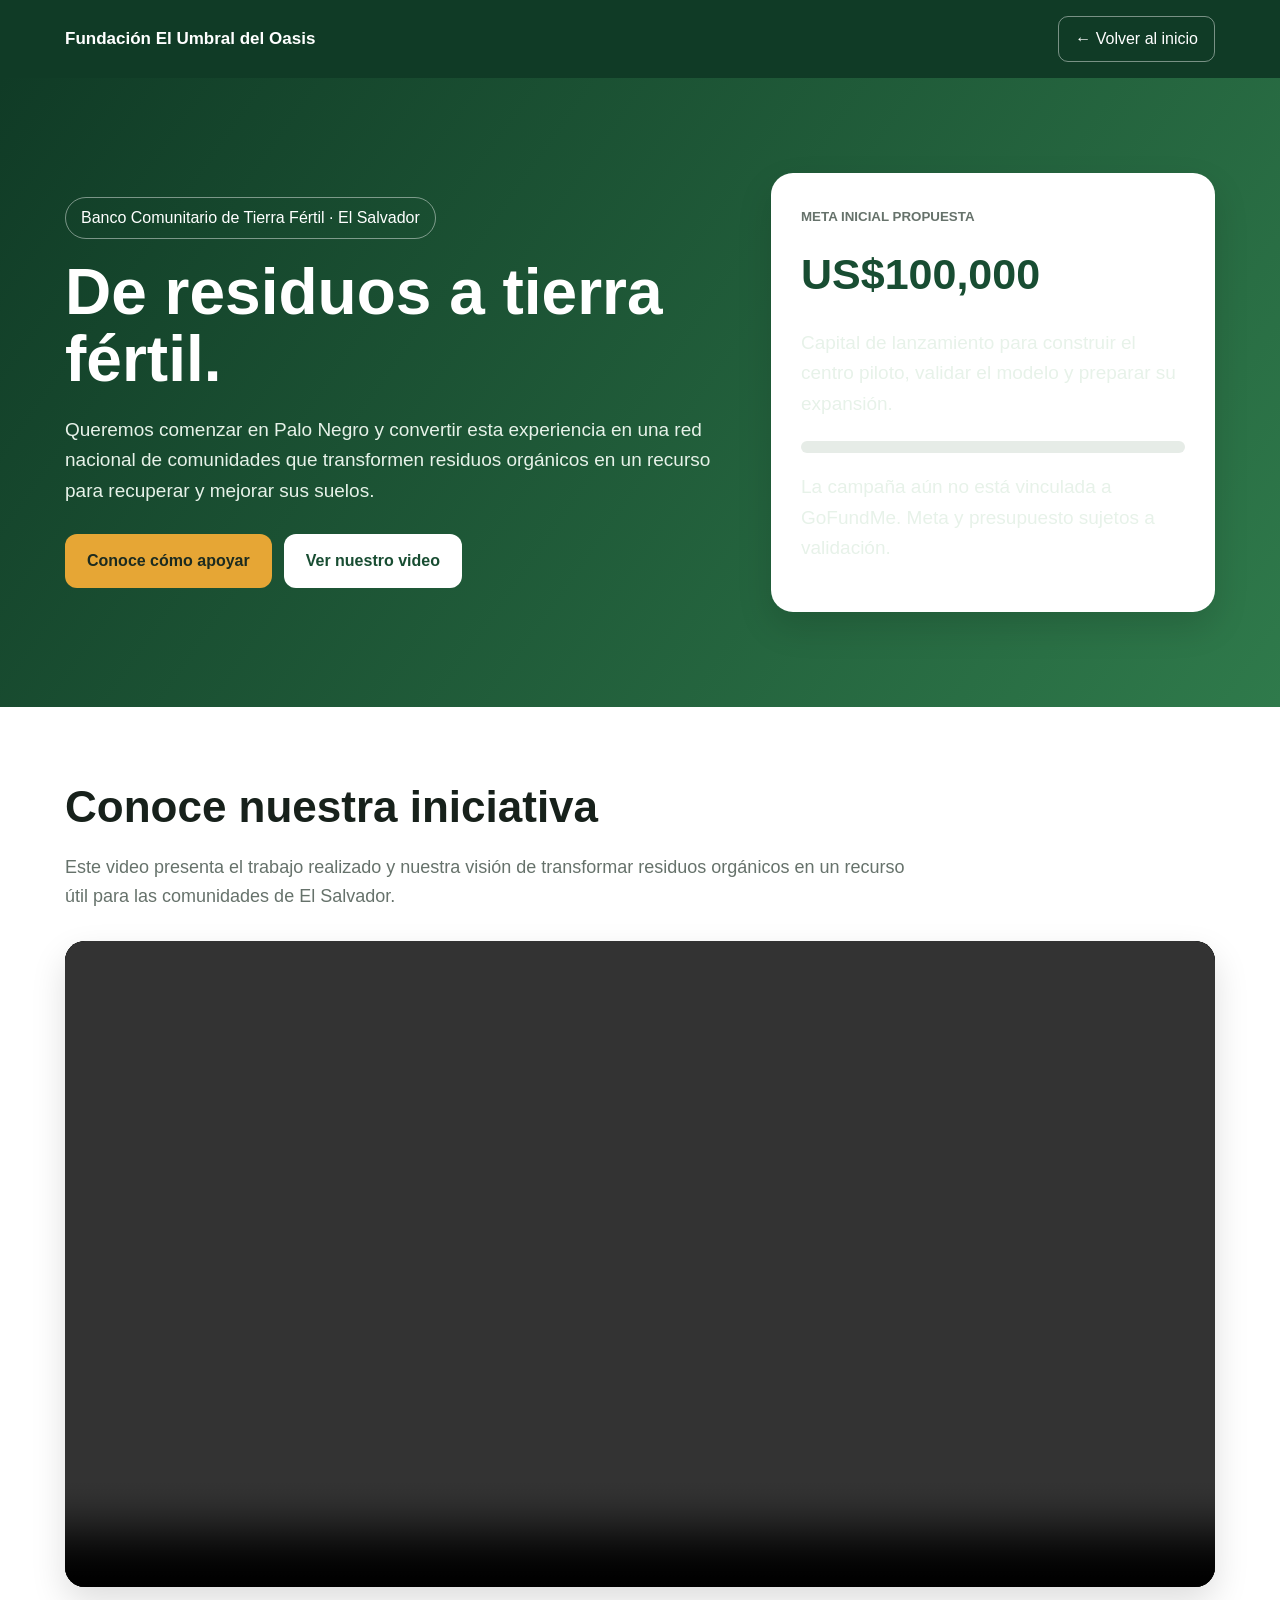
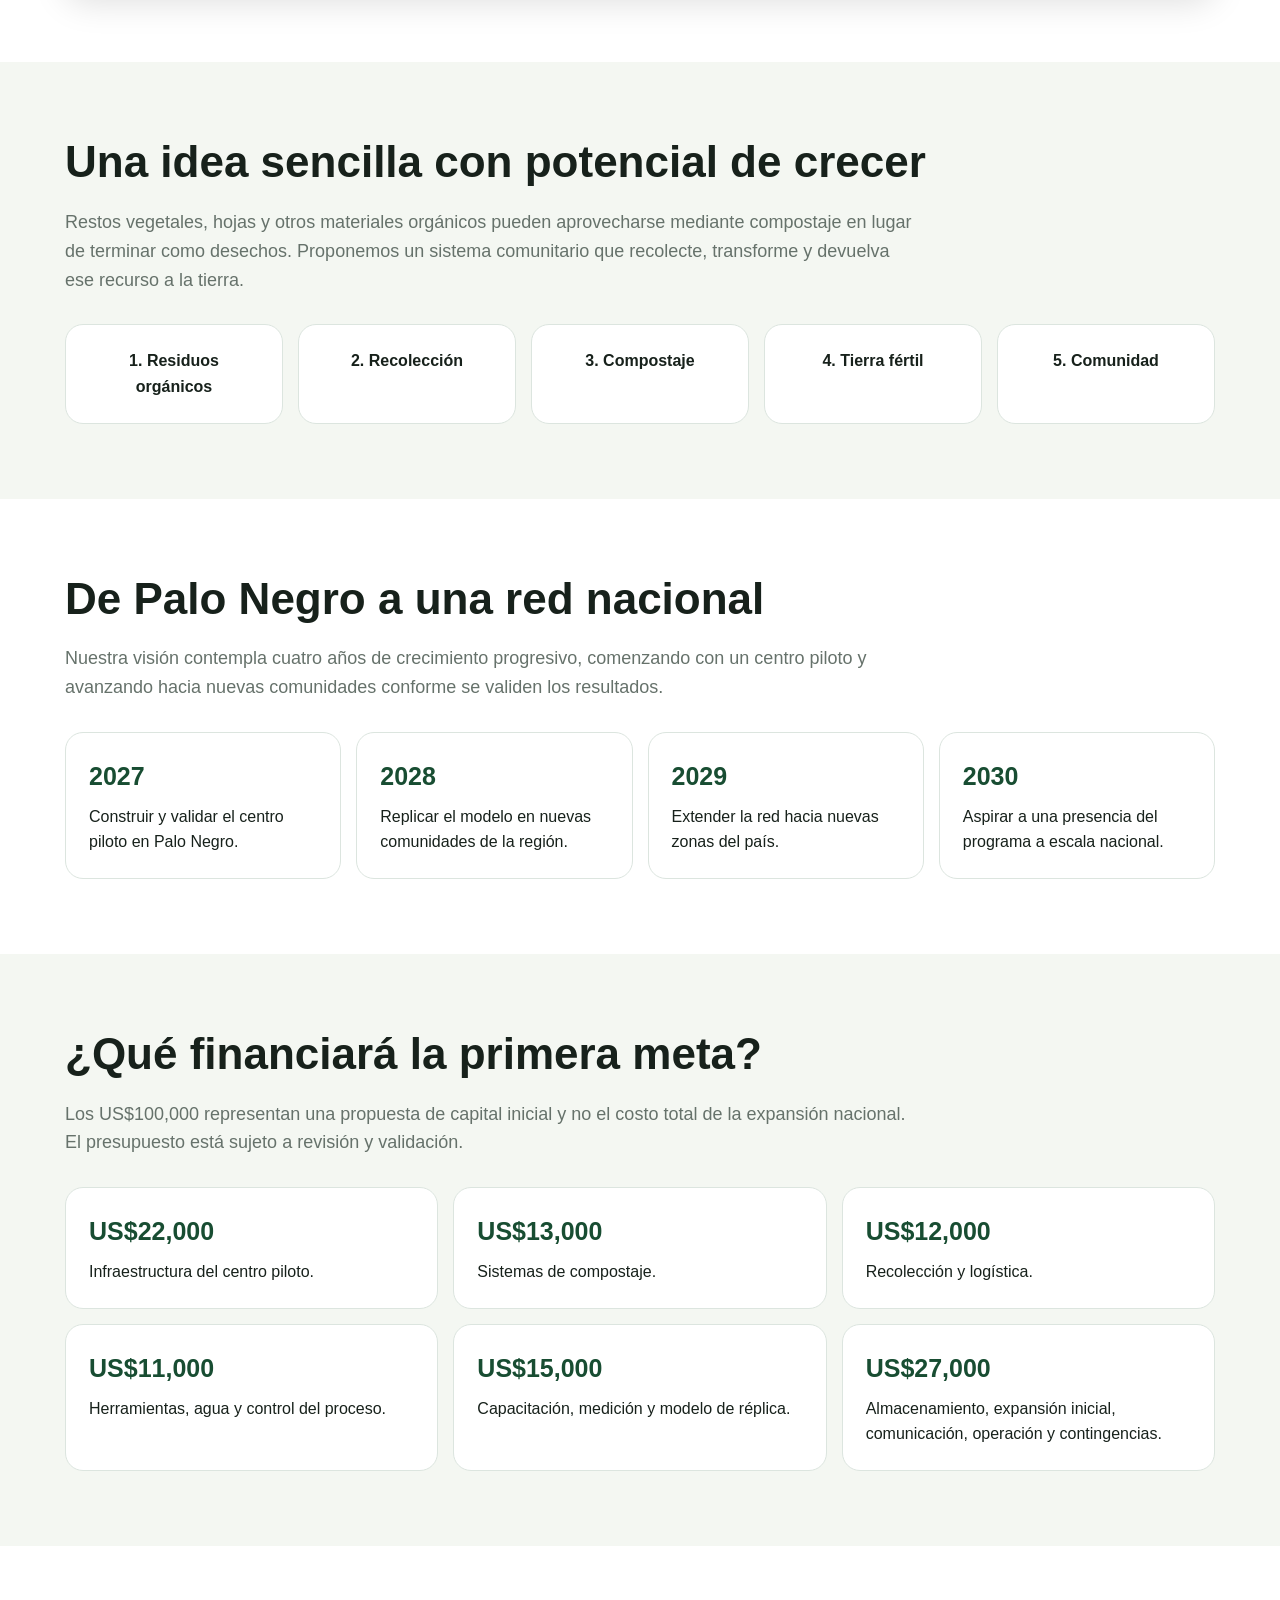
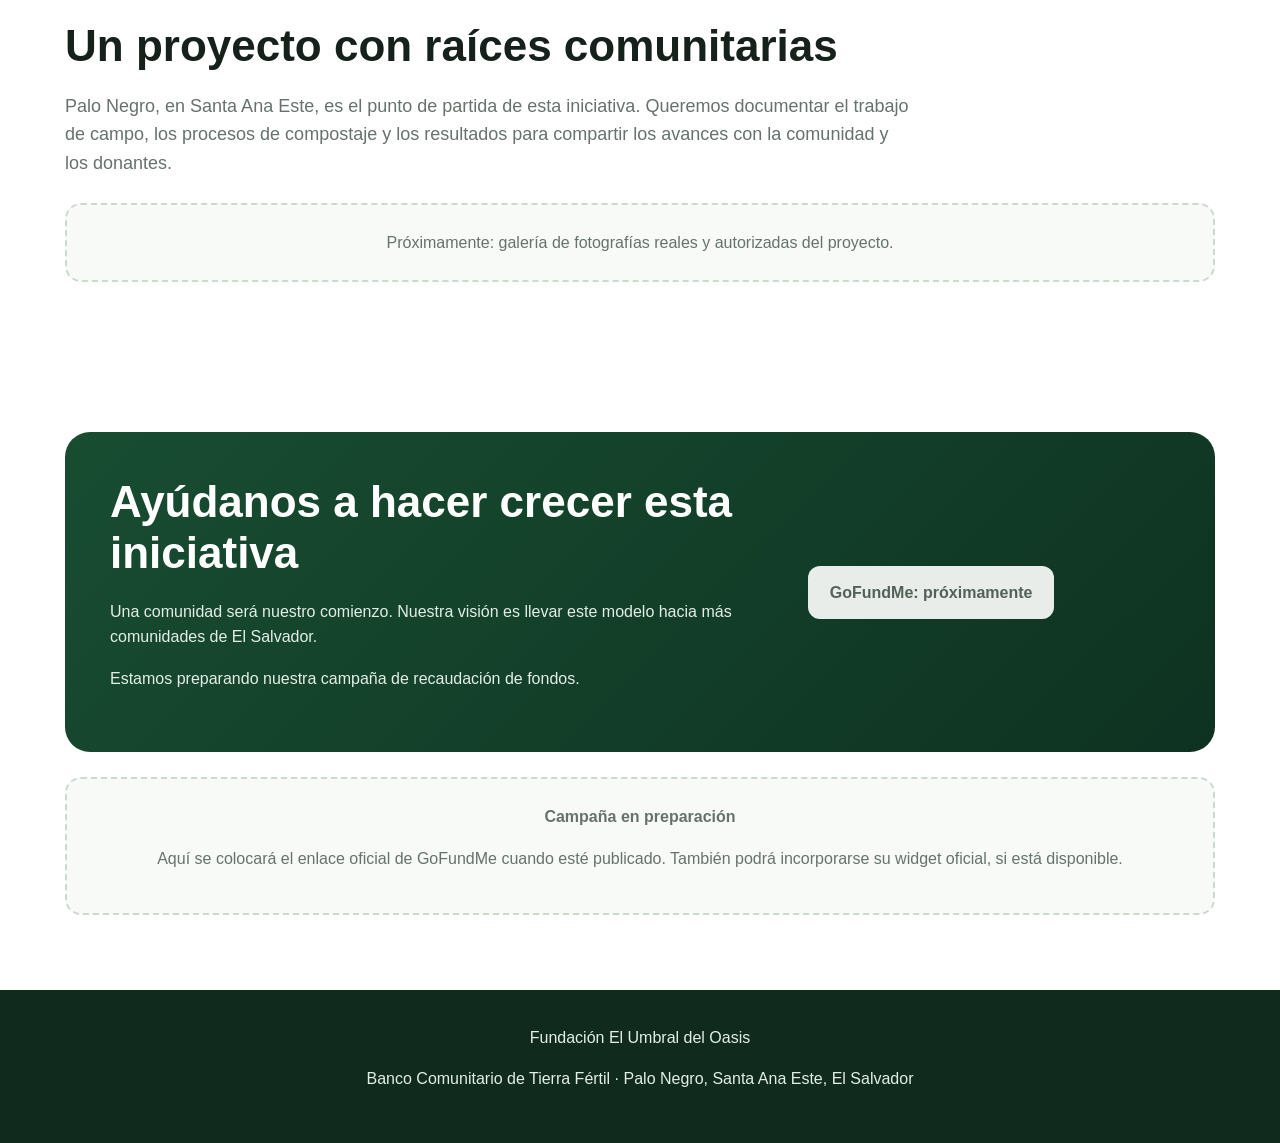
==== campana-tierra-fertil.html @ 1e6d8b8d "Create campana-tierra-fertil.html" ====
<!DOCTYPE html>
<html lang="es">
<head>
  <meta charset="UTF-8">
  <meta name="viewport" content="width=device-width, initial-scale=1.0">
  <meta name="description" content="Campaña Banco Comunitario de Tierra Fértil de Fundación El Umbral del Oasis en Palo Negro, El Salvador.">
  <title>Campaña Tierra Fértil | Fundación El Umbral del Oasis</title>
  <style>
    :root {
      --verde: #184d32;
      --verde2: #2f7a4b;
      --claro: #f4f7f2;
      --texto: #17211b;
      --gris: #66726b;
      --dorado: #e6a635;
    }

    * { box-sizing: border-box; }

    html { scroll-behavior: smooth; }

    body {
      margin: 0;
      font-family: Arial, Helvetica, sans-serif;
      background: #fff;
      color: var(--texto);
      line-height: 1.6;
    }

    a { text-decoration: none; }

    .contenedor {
      width: min(1150px, 92%);
      margin: auto;
    }

    .barra {
      background: #103b26;
      padding: 16px 0;
    }

    .barra .contenedor {
      display: flex;
      justify-content: space-between;
      align-items: center;
      gap: 16px;
      flex-wrap: wrap;
    }

    .marca {
      color: white;
      font-size: 17px;
      font-weight: bold;
    }

    .regresar {
      color: #fff;
      border: 1px solid #ffffff70;
      padding: 9px 16px;
      border-radius: 10px;
    }

    .hero {
      background: linear-gradient(125deg, #103b26, #2f7a4b);
      color: white;
      padding: 95px 0;
    }

    .hero-grid {
      display: grid;
      grid-template-columns: 1.2fr .8fr;
      gap: 40px;
      align-items: center;
    }

    .etiqueta {
      display: inline-block;
      border: 1px solid #ffffff70;
      border-radius: 30px;
      padding: 7px 15px;
      margin-bottom: 20px;
    }

    h1 {
      font-size: clamp(40px, 5vw, 70px);
      line-height: 1.05;
      margin: 0 0 22px;
    }

    .hero p {
      font-size: 19px;
      color: #e7f2e9;
    }

    .botones {
      display: flex;
      flex-wrap: wrap;
      gap: 12px;
      margin-top: 28px;
    }

    .boton {
      display: inline-block;
      padding: 14px 22px;
      border-radius: 12px;
      font-weight: bold;
      text-align: center;
    }

    .principal {
      background: var(--dorado);
      color: #1c2b20;
    }

    .secundario {
      background: white;
      color: var(--verde);
    }

    .meta {
      background: white;
      color: var(--texto);
      padding: 30px;
      border-radius: 22px;
      box-shadow: 0 15px 35px #0002;
    }

    .meta small {
      text-transform: uppercase;
      color: var(--gris);
      font-weight: bold;
    }

    .cantidad {
      color: var(--verde);
      font-size: 43px;
      font-weight: 900;
      margin: 12px 0;
    }

    .progreso {
      background: #e6ece7;
      height: 12px;
      border-radius: 20px;
      margin-top: 22px;
      overflow: hidden;
    }

    .progreso span {
      display: block;
      width: 0%;
      height: 100%;
      background: var(--verde2);
    }

    .nota {
      font-size: 13px;
      color: var(--gris);
    }

    section.contenido {
      padding: 75px 0;
    }

    .fondo {
      background: var(--claro);
    }

    h2 {
      font-size: clamp(29px, 4vw, 44px);
      line-height: 1.15;
      margin: 0 0 20px;
    }

    .descripcion {
      color: var(--gris);
      font-size: 18px;
      max-width: 850px;
    }

    .video {
      margin-top: 30px;
      background: #101812;
      border-radius: 20px;
      overflow: hidden;
      box-shadow: 0 15px 35px #0002;
    }

    video {
      display: block;
      width: 100%;
      aspect-ratio: 16/9;
      background: #000;
    }

    .pasos, .anios, .fondos {
      display: grid;
      gap: 15px;
      margin-top: 30px;
    }

    .pasos {
      grid-template-columns: repeat(5, 1fr);
    }

    .anios {
      grid-template-columns: repeat(4, 1fr);
    }

    .fondos {
      grid-template-columns: repeat(3, 1fr);
    }

    .tarjeta {
      background: #fff;
      border: 1px solid #dce5df;
      border-radius: 18px;
      padding: 23px;
    }

    .pasos .tarjeta {
      text-align: center;
      font-weight: bold;
    }

    .tarjeta strong {
      display: block;
      font-size: 25px;
      color: var(--verde);
      margin-bottom: 8px;
    }

    .donacion {
      background: linear-gradient(135deg, #184d32, #0e3221);
      color: white;
      padding: 45px;
      border-radius: 25px;
      display: grid;
      grid-template-columns: 1.3fr .7fr;
      gap: 25px;
      align-items: center;
    }

    .donacion p { color: #e4eee7; }

    .pendiente {
      background: #f7faf7;
      border: 2px dashed #cbd9cf;
      border-radius: 16px;
      padding: 25px;
      margin-top: 25px;
      text-align: center;
      color: var(--gris);
    }

    .boton-inactivo {
      background: #e8ede9;
      color: #536158;
      cursor: not-allowed;
    }

    footer {
      text-align: center;
      padding: 35px 20px;
      background: #102b1d;
      color: #e3eee6;
    }

    @media(max-width: 850px) {
      .hero-grid, .donacion {
        grid-template-columns: 1fr;
      }

      .pasos, .anios, .fondos {
        grid-template-columns: repeat(2, 1fr);
      }
    }

    @media(max-width: 550px) {
      .pasos, .anios, .fondos {
        grid-template-columns: 1fr;
      }

      .hero { padding: 65px 0; }
      .donacion { padding: 28px; }
      section.contenido { padding: 55px 0; }
    }
  </style>
</head>

<body>

  <nav class="barra">
    <div class="contenedor">
      <a class="marca" href="index.html">
        Fundación El Umbral del Oasis
      </a>
      <a class="regresar" href="index.html">
        ← Volver al inicio
      </a>
    </div>
  </nav>

  <header class="hero">
    <div class="contenedor hero-grid">
      <div>
        <span class="etiqueta">
          Banco Comunitario de Tierra Fértil · El Salvador
        </span>

        <h1>De residuos a tierra fértil.</h1>

        <p>
          Queremos comenzar en Palo Negro y convertir esta
          experiencia en una red nacional de comunidades
          que transformen residuos orgánicos en un recurso
          para recuperar y mejorar sus suelos.
        </p>

        <div class="botones">
          <a class="boton principal" href="#apoyar">
            Conoce cómo apoyar
          </a>
          <a class="boton secundario" href="#video">
            Ver nuestro video
          </a>
        </div>
      </div>

      <aside class="meta">
        <small>Meta inicial propuesta</small>

        <div class="cantidad">US$100,000</div>

        <p>
          Capital de lanzamiento para construir el centro
          piloto, validar el modelo y preparar su expansión.
        </p>

        <div class="progreso">
          <span></span>
        </div>

        <p class="nota">
          La campaña aún no está vinculada a GoFundMe.
          Meta y presupuesto sujetos a validación.
        </p>
      </aside>
    </div>
  </header>

  <main>

    <section class="contenido" id="video">
      <div class="contenedor">
        <h2>Conoce nuestra iniciativa</h2>

        <p class="descripcion">
          Este video presenta el trabajo realizado y nuestra
          visión de transformar residuos orgánicos en un
          recurso útil para las comunidades de El Salvador.
        </p>

        <div class="video">
          <video controls playsinline preload="metadata">
            <source
              src="assets/video_campana_tierra_fertil_ligero.mp4"
              type="video/mp4">
            Tu navegador no soporta este video.
          </video>
        </div>
      </div>
    </section>

    <section class="contenido fondo">
      <div class="contenedor">
        <h2>Una idea sencilla con potencial de crecer</h2>

        <p class="descripcion">
          Restos vegetales, hojas y otros materiales
          orgánicos pueden aprovecharse mediante
          compostaje en lugar de terminar como desechos.
          Proponemos un sistema comunitario que recolecte,
          transforme y devuelva ese recurso a la tierra.
        </p>

        <div class="pasos">
          <div class="tarjeta">1. Residuos orgánicos</div>
          <div class="tarjeta">2. Recolección</div>
          <div class="tarjeta">3. Compostaje</div>
          <div class="tarjeta">4. Tierra fértil</div>
          <div class="tarjeta">5. Comunidad</div>
        </div>
      </div>
    </section>

    <section class="contenido">
      <div class="contenedor">
        <h2>De Palo Negro a una red nacional</h2>

        <p class="descripcion">
          Nuestra visión contempla cuatro años de
          crecimiento progresivo, comenzando con
          un centro piloto y avanzando hacia nuevas
          comunidades conforme se validen los resultados.
        </p>

        <div class="anios">
          <div class="tarjeta">
            <strong>2027</strong>
            Construir y validar el centro piloto
            en Palo Negro.
          </div>

          <div class="tarjeta">
            <strong>2028</strong>
            Replicar el modelo en nuevas
            comunidades de la región.
          </div>

          <div class="tarjeta">
            <strong>2029</strong>
            Extender la red hacia nuevas
            zonas del país.
          </div>

          <div class="tarjeta">
            <strong>2030</strong>
            Aspirar a una presencia del
            programa a escala nacional.
          </div>
        </div>
      </div>
    </section>

    <section class="contenido fondo">
      <div class="contenedor">
        <h2>¿Qué financiará la primera meta?</h2>

        <p class="descripcion">
          Los US$100,000 representan una propuesta de
          capital inicial y no el costo total de la
          expansión nacional. El presupuesto está
          sujeto a revisión y validación.
        </p>

        <div class="fondos">
          <div class="tarjeta">
            <strong>US$22,000</strong>
            Infraestructura del centro piloto.
          </div>

          <div class="tarjeta">
            <strong>US$13,000</strong>
            Sistemas de compostaje.
          </div>

          <div class="tarjeta">
            <strong>US$12,000</strong>
            Recolección y logística.
          </div>

          <div class="tarjeta">
            <strong>US$11,000</strong>
            Herramientas, agua y control del proceso.
          </div>

          <div class="tarjeta">
            <strong>US$15,000</strong>
            Capacitación, medición y modelo de réplica.
          </div>

          <div class="tarjeta">
            <strong>US$27,000</strong>
            Almacenamiento, expansión inicial,
            comunicación, operación y contingencias.
          </div>
        </div>
      </div>
    </section>

    <section class="contenido">
      <div class="contenedor">
        <h2>Un proyecto con raíces comunitarias</h2>

        <p class="descripcion">
          Palo Negro, en Santa Ana Este, es el punto
          de partida de esta iniciativa. Queremos
          documentar el trabajo de campo, los procesos
          de compostaje y los resultados para compartir
          los avances con la comunidad y los donantes.
        </p>

        <div class="pendiente">
          Próximamente: galería de fotografías
          reales y autorizadas del proyecto.
        </div>
      </div>
    </section>

    <section class="contenido" id="apoyar">
      <div class="contenedor">

        <div class="donacion">
          <div>
            <h2>Ayúdanos a hacer crecer esta iniciativa</h2>

            <p>
              Una comunidad será nuestro comienzo.
              Nuestra visión es llevar este modelo
              hacia más comunidades de El Salvador.
            </p>

            <p>
              Estamos preparando nuestra campaña
              de recaudación de fondos.
            </p>
          </div>

          <div>
            <!-- Sustituir por enlace real al publicarse -->
            <span class="boton boton-inactivo">
              GoFundMe: próximamente
            </span>
          </div>
        </div>

        <div class="pendiente">
          <strong>Campaña en preparación</strong>
          <p>
            Aquí se colocará el enlace oficial
            de GoFundMe cuando esté publicado.
            También podrá incorporarse su widget
            oficial, si está disponible.
          </p>
        </div>

      </div>
    </section>

  </main>

  <footer>
    Fundación El Umbral del Oasis
    <p>
      Banco Comunitario de Tierra Fértil
      · Palo Negro, Santa Ana Este, El Salvador
    </p>
  </footer>

</body>
</html>
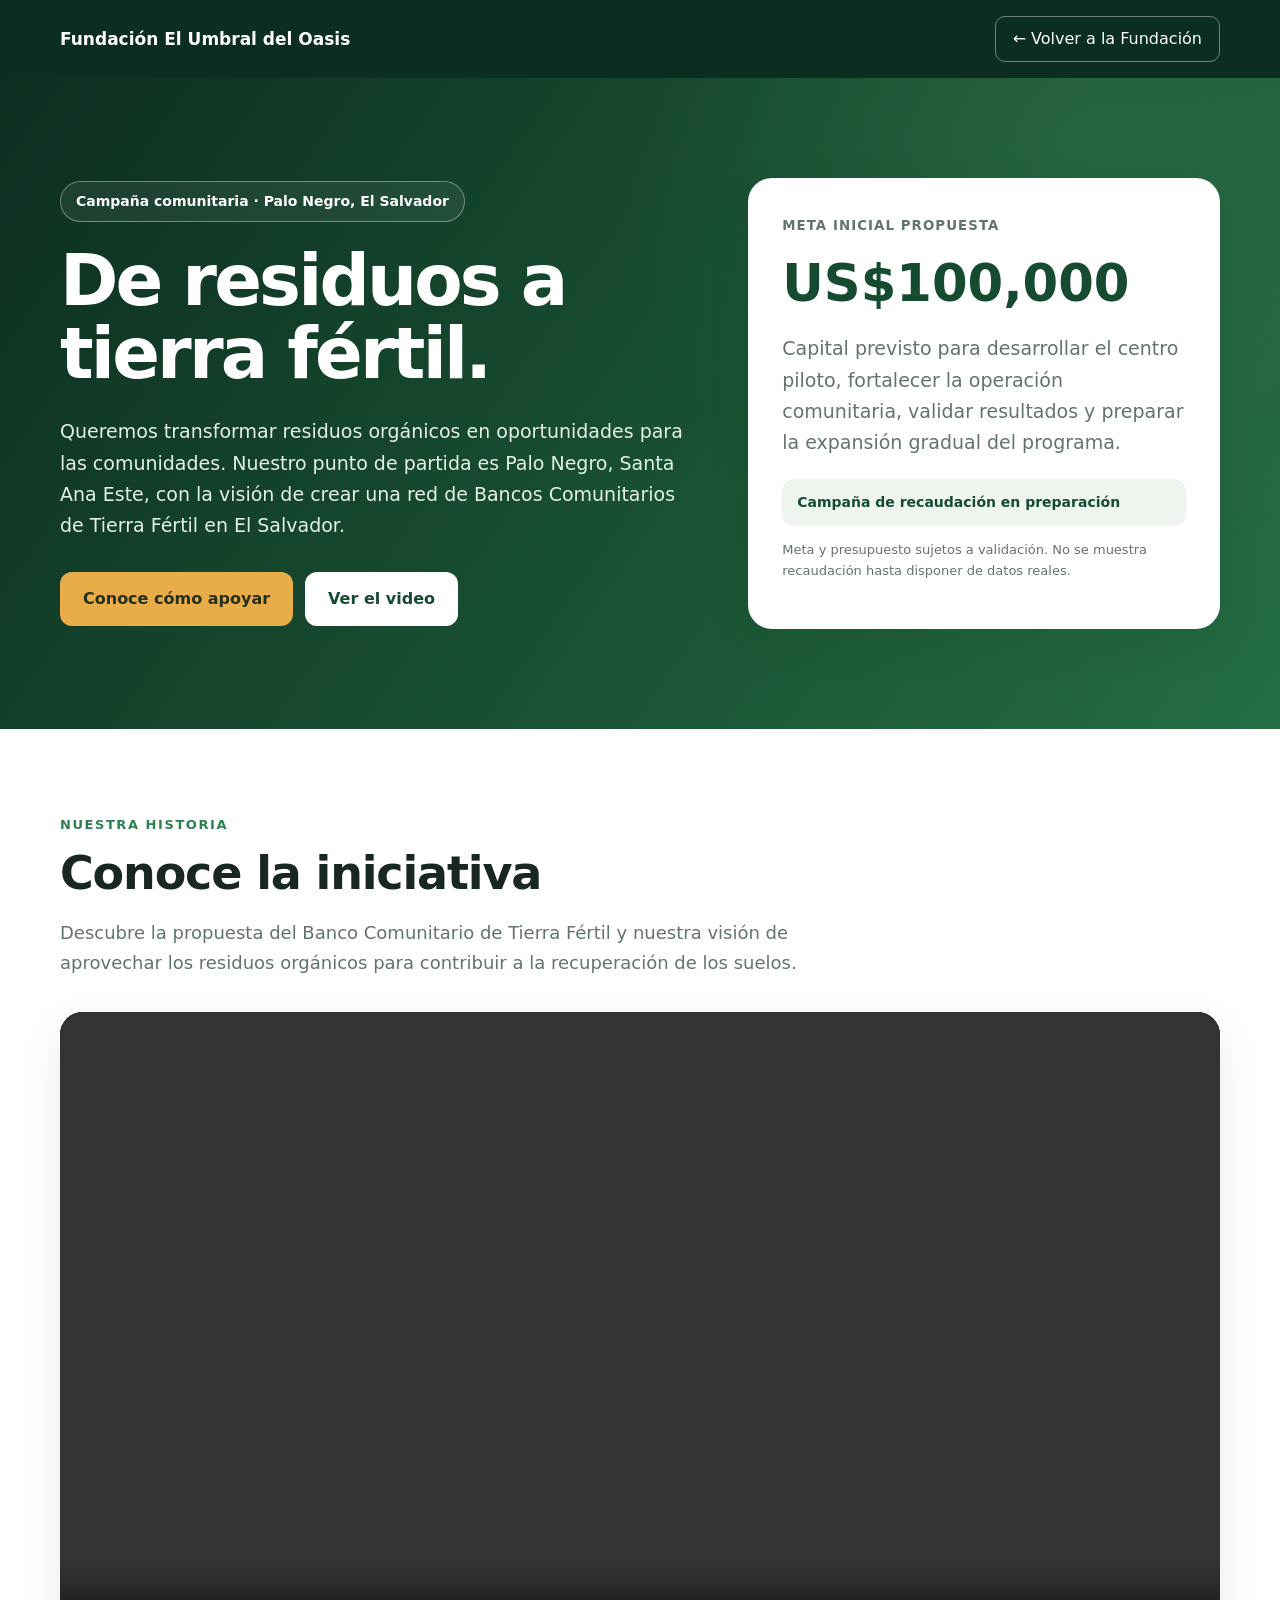
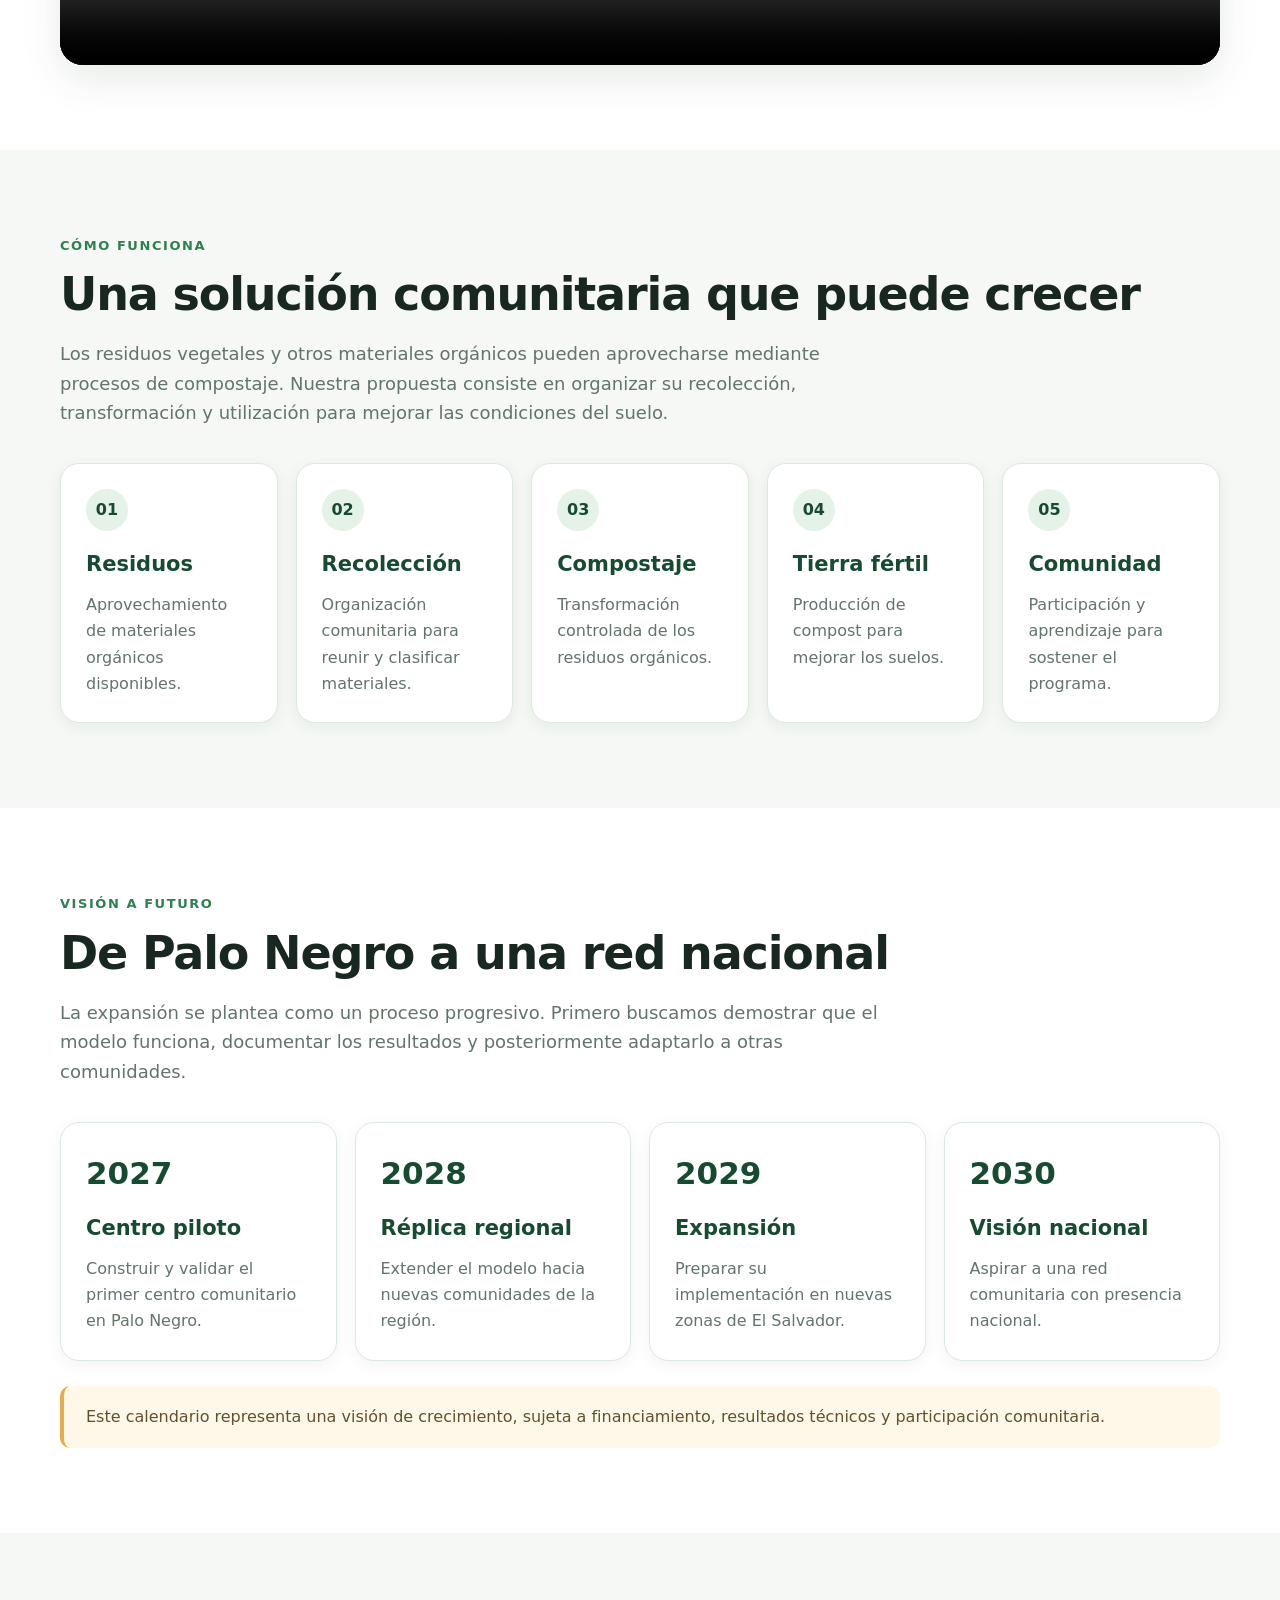
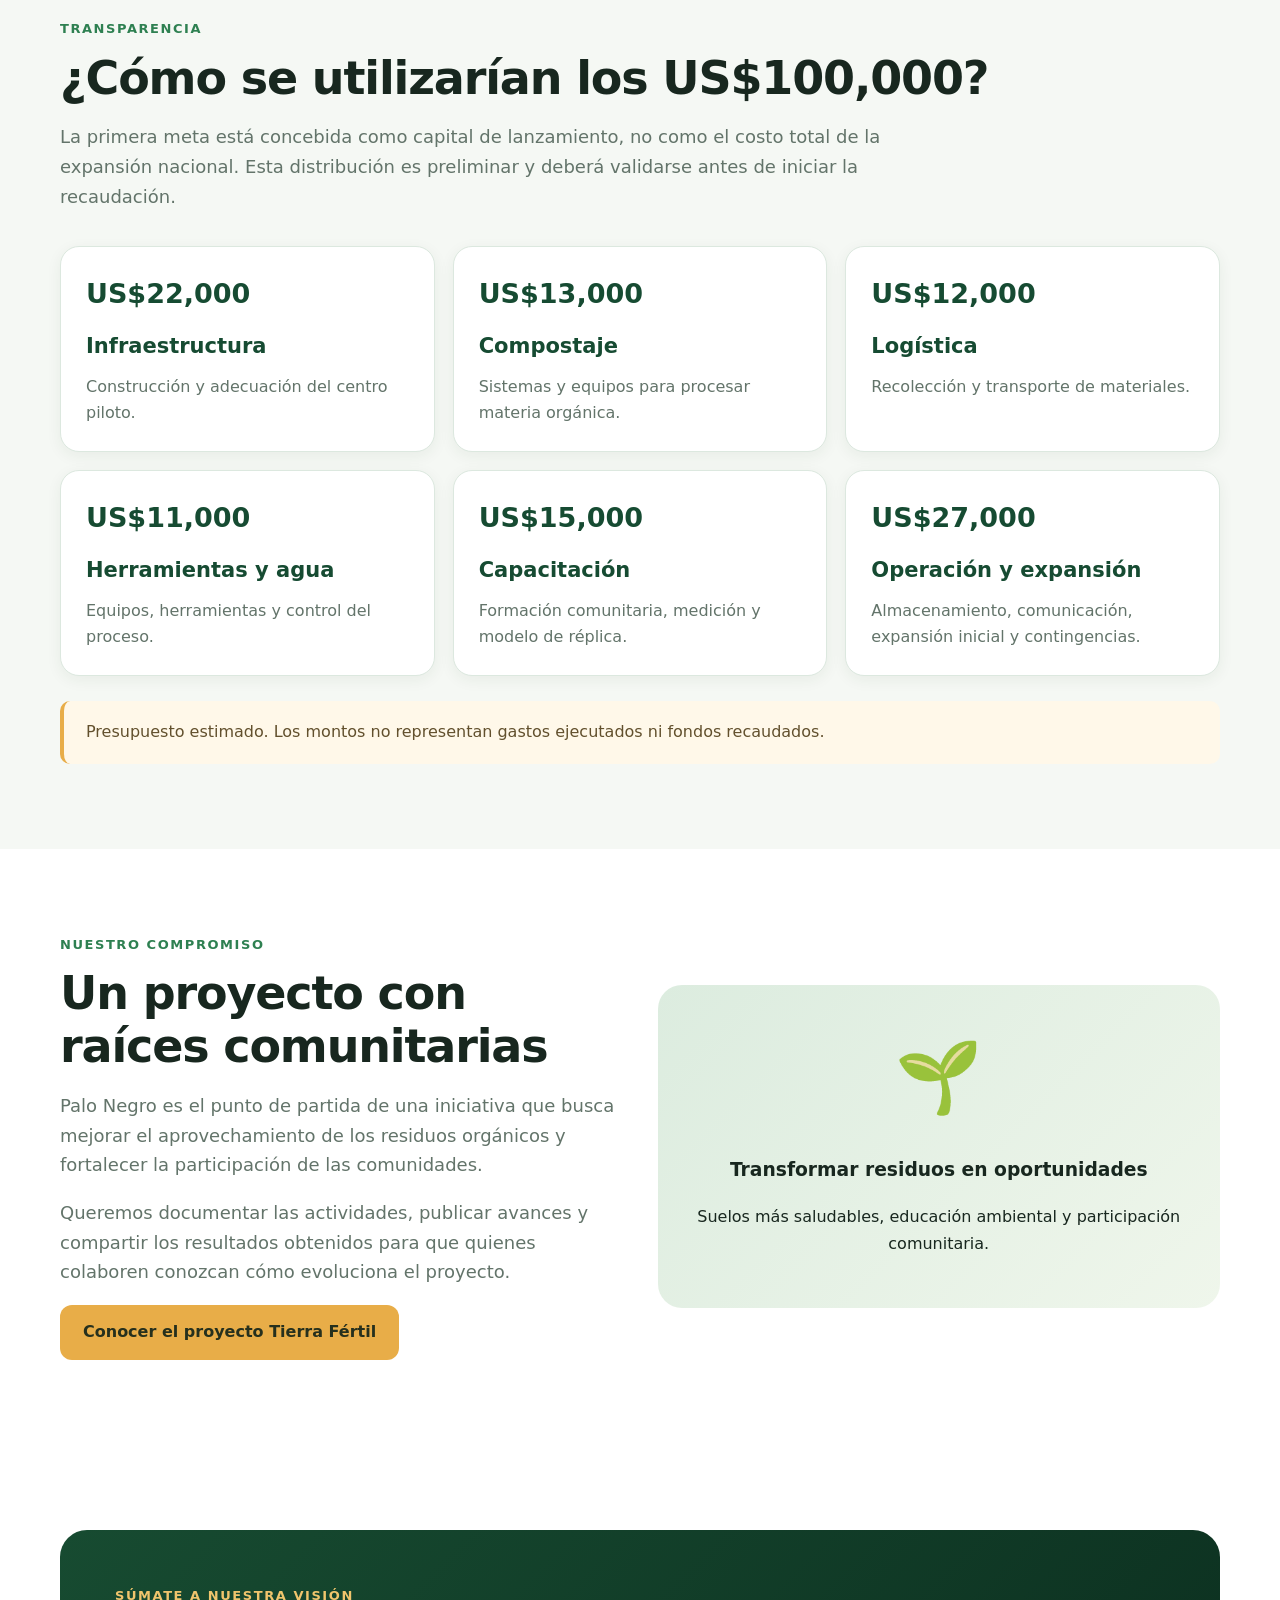
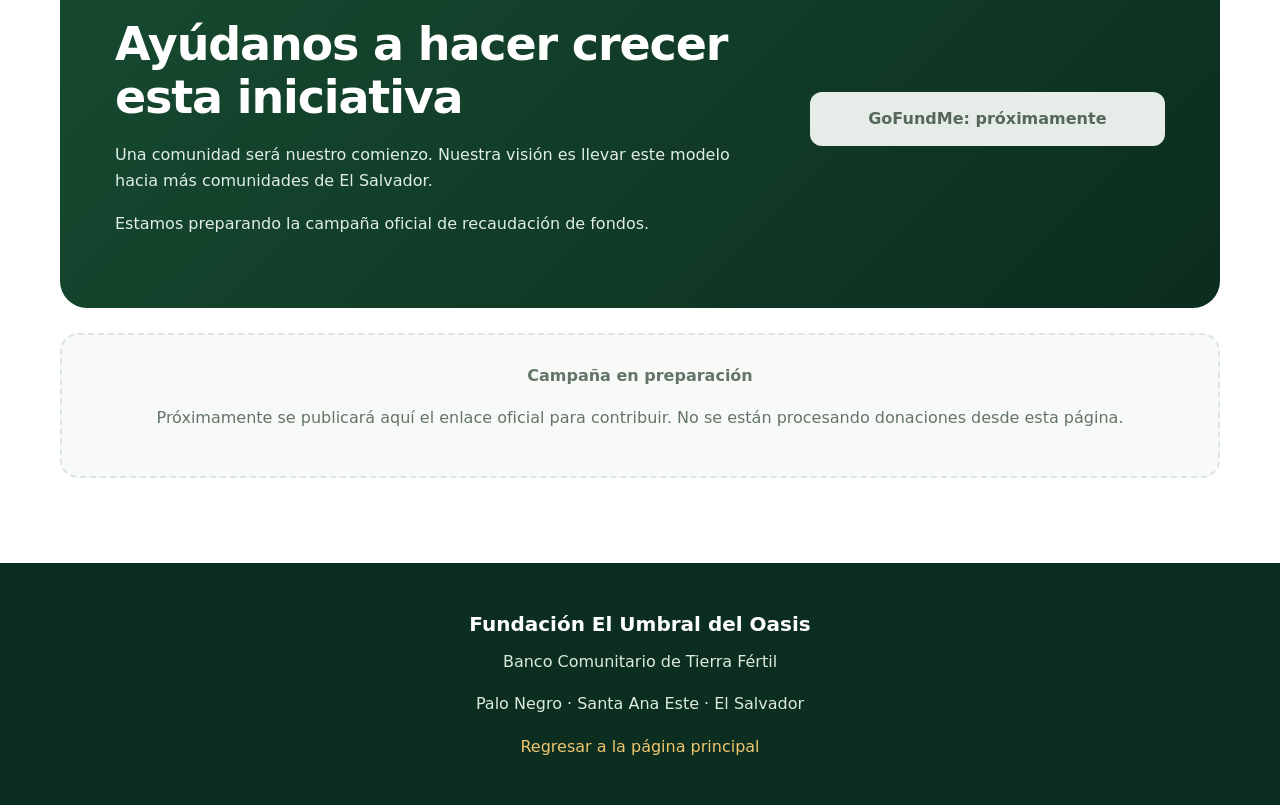
==== commit 16ee6910: "Update campana-tierra-fertil.html" ====
--- a/campana-tierra-fertil.html
+++ b/campana-tierra-fertil.html
@@ -3,17 +3,21 @@
 <html lang="es">
 <head>
   <meta charset="UTF-8">
-  <meta name="viewport" content="width=device-width, initial-scale=1.0">
-  <meta name="description" content="Campaña Banco Comunitario de Tierra Fértil de Fundación El Umbral del Oasis en Palo Negro, El Salvador.">
+  <meta name="viewport" content="width=device-width, initial-scale=1">
+  <meta name="description" content="Apoya el Banco Comunitario de Tierra Fértil de Fundación El Umbral del Oasis en Palo Negro, El Salvador.">
   <title>Campaña Tierra Fértil | Fundación El Umbral del Oasis</title>
+
   <style>
     :root {
-      --verde: #184d32;
-      --verde2: #2f7a4b;
-      --claro: #f4f7f2;
-      --texto: #17211b;
-      --gris: #66726b;
-      --dorado: #e6a635;
+      --verde: #164b32;
+      --verde2: #2e8051;
+      --verdeoscuro: #0c2e20;
+      --dorado: #e8ad48;
+      --fondo: #f5f8f4;
+      --texto: #18271f;
+      --gris: #63746a;
+      --borde: #dce8df;
+      --sombra: 0 14px 40px rgba(16,55,31,.10);
     }
 
     * { box-sizing: border-box; }
@@ -22,95 +26,114 @@
 
     body {
       margin: 0;
-      font-family: Arial, Helvetica, sans-serif;
-      background: #fff;
+      font-family: system-ui, -apple-system, "Segoe UI", Arial, sans-serif;
+      background: white;
       color: var(--texto);
-      line-height: 1.6;
+      line-height: 1.65;
     }
 
     a { text-decoration: none; }
 
+    a:focus-visible, button:focus-visible {
+      outline: 3px solid var(--dorado);
+      outline-offset: 4px;
+    }
+
     .contenedor {
-      width: min(1150px, 92%);
+      width: min(1160px, 92%);
       margin: auto;
     }
 
-    .barra {
-      background: #103b26;
+    .navegacion {
+      background: var(--verdeoscuro);
       padding: 16px 0;
     }
 
-    .barra .contenedor {
+    .navegacion .contenedor {
       display: flex;
       justify-content: space-between;
       align-items: center;
+      flex-wrap: wrap;
       gap: 16px;
-      flex-wrap: wrap;
     }
 
     .marca {
       color: white;
       font-size: 17px;
-      font-weight: bold;
-    }
-
-    .regresar {
-      color: #fff;
-      border: 1px solid #ffffff70;
-      padding: 9px 16px;
+      font-weight: 800;
+    }
+
+    .volver {
+      color: white;
+      padding: 9px 17px;
+      border: 1px solid #ffffff65;
       border-radius: 10px;
     }
 
+    .volver:hover { background: #ffffff18; }
+
     .hero {
-      background: linear-gradient(125deg, #103b26, #2f7a4b);
+      position: relative;
+      background:
+        radial-gradient(circle at 85% 10%, #468b5944, transparent 38%),
+        linear-gradient(125deg, #0c2e20, #246d43);
       color: white;
-      padding: 95px 0;
+      padding: 100px 0;
+      overflow: hidden;
     }
 
     .hero-grid {
       display: grid;
-      grid-template-columns: 1.2fr .8fr;
-      gap: 40px;
+      grid-template-columns: 1.15fr .85fr;
+      gap: 50px;
       align-items: center;
     }
 
     .etiqueta {
       display: inline-block;
-      border: 1px solid #ffffff70;
+      padding: 8px 15px;
+      border: 1px solid #ffffff60;
       border-radius: 30px;
-      padding: 7px 15px;
-      margin-bottom: 20px;
+      font-size: 14px;
+      font-weight: 700;
+      margin-bottom: 23px;
+      background: #ffffff10;
     }
 
     h1 {
-      font-size: clamp(40px, 5vw, 70px);
-      line-height: 1.05;
-      margin: 0 0 22px;
+      font-size: clamp(42px, 5.5vw, 76px);
+      line-height: 1.04;
+      letter-spacing: -.04em;
+      margin: 0 0 25px;
     }
 
     .hero p {
+      color: #e4f0e7;
       font-size: 19px;
-      color: #e7f2e9;
+      max-width: 670px;
     }
 
     .botones {
       display: flex;
       flex-wrap: wrap;
       gap: 12px;
-      margin-top: 28px;
+      margin-top: 30px;
     }
 
     .boton {
       display: inline-block;
-      padding: 14px 22px;
+      padding: 14px 23px;
       border-radius: 12px;
-      font-weight: bold;
+      font-weight: 800;
       text-align: center;
-    }
+      transition: transform .2s;
+    }
+
+    a.boton:hover { transform: translateY(-2px); }
 
     .principal {
       background: var(--dorado);
-      color: #1c2b20;
+      color: #26301d;
     }
 
     .secundario {
@@ -121,209 +144,279 @@
     .meta {
       background: white;
       color: var(--texto);
-      padding: 30px;
-      border-radius: 22px;
-      box-shadow: 0 15px 35px #0002;
+      border-radius: 24px;
+      padding: 34px;
+      box-shadow: var(--sombra);
     }
 
     .meta small {
       text-transform: uppercase;
       color: var(--gris);
-      font-weight: bold;
+      font-weight: 800;
+      letter-spacing: .08em;
     }
 
     .cantidad {
+      font-size: clamp(36px, 4vw, 52px);
+      font-weight: 900;
       color: var(--verde);
-      font-size: 43px;
-      font-weight: 900;
-      margin: 12px 0;
-    }
-
-    .progreso {
-      background: #e6ece7;
-      height: 12px;
-      border-radius: 20px;
-      margin-top: 22px;
-      overflow: hidden;
-    }
-
-    .progreso span {
-      display: block;
-      width: 0%;
-      height: 100%;
-      background: var(--verde2);
-    }
-
-    .nota {
-      font-size: 13px;
-      color: var(--gris);
-    }
-
-    section.contenido {
-      padding: 75px 0;
-    }
-
-    .fondo {
-      background: var(--claro);
-    }
-
-    h2 {
-      font-size: clamp(29px, 4vw, 44px);
+      line-height: 1.2;
+      margin: 14px 0;
+    }
+
+    .meta p { color: var(--gris); }
+
+    .estado {
+      background: #eef5ee;
+      color: var(--verde);
+      padding: 12px 15px;
+      border-radius: 12px;
+      font-size: 14px;
+      font-weight: 700;
+      margin-top: 20px;
+    }
+
+    .seccion { padding: 85px 0; }
+
+    .fondo { background: var(--fondo); }
+
+    .titulo {
+      font-size: clamp(30px, 3.8vw, 46px);
       line-height: 1.15;
-      margin: 0 0 20px;
+      letter-spacing: -.025em;
+      margin: 0 0 18px;
     }
 
     .descripcion {
       color: var(--gris);
       font-size: 18px;
-      max-width: 850px;
-    }
-
-    .video {
-      margin-top: 30px;
-      background: #101812;
-      border-radius: 20px;
+      max-width: 830px;
+    }
+
+    .subtitulo {
+      color: var(--verde2);
+      text-transform: uppercase;
+      letter-spacing: .12em;
+      font-size: 13px;
+      font-weight: 900;
+      margin-bottom: 12px;
+    }
+
+    .video-contenedor {
+      margin-top: 35px;
+      border-radius: 23px;
       overflow: hidden;
-      box-shadow: 0 15px 35px #0002;
+      background: #0b140e;
+      box-shadow: var(--sombra);
     }
 
     video {
       display: block;
       width: 100%;
       aspect-ratio: 16/9;
-      background: #000;
-    }
-
-    .pasos, .anios, .fondos {
+      background: black;
+    }
+
+    .grid {
       display: grid;
-      gap: 15px;
-      margin-top: 30px;
-    }
-
-    .pasos {
-      grid-template-columns: repeat(5, 1fr);
-    }
-
-    .anios {
-      grid-template-columns: repeat(4, 1fr);
-    }
-
-    .fondos {
-      grid-template-columns: repeat(3, 1fr);
-    }
+      gap: 18px;
+      margin-top: 35px;
+    }
+
+    .cinco { grid-template-columns: repeat(5, 1fr); }
+    .cuatro { grid-template-columns: repeat(4, 1fr); }
+    .tres { grid-template-columns: repeat(3, 1fr); }
 
     .tarjeta {
-      background: #fff;
-      border: 1px solid #dce5df;
-      border-radius: 18px;
-      padding: 23px;
-    }
-
-    .pasos .tarjeta {
+      padding: 25px;
+      background: white;
+      border: 1px solid var(--borde);
+      border-radius: 19px;
+      box-shadow: 0 4px 15px #183d2510;
+    }
+
+    .tarjeta h3 {
+      color: var(--verde);
+      margin: 0 0 10px;
+      font-size: 21px;
+    }
+
+    .tarjeta p {
+      color: var(--gris);
+      margin: 0;
+    }
+
+    .numero {
+      display: inline-flex;
+      width: 42px;
+      height: 42px;
+      border-radius: 50%;
+      align-items: center;
+      justify-content: center;
+      background: #e5f2e8;
+      color: var(--verde);
+      font-weight: 900;
+      margin-bottom: 16px;
+    }
+
+    .anio {
+      display: block;
+      font-size: 31px;
+      font-weight: 900;
+      color: var(--verde);
+      margin-bottom: 12px;
+    }
+
+    .monto {
+      display: block;
+      font-size: 27px;
+      font-weight: 900;
+      color: var(--verde);
+      margin-bottom: 12px;
+    }
+
+    .aviso {
+      background: #fff8e9;
+      border-left: 4px solid var(--dorado);
+      padding: 18px 22px;
+      border-radius: 10px;
+      color: #62502d;
+      margin-top: 25px;
+    }
+
+    .impacto {
+      display: grid;
+      grid-template-columns: 1fr 1fr;
+      gap: 35px;
+      align-items: center;
+    }
+
+    .impacto-visual {
+      background: linear-gradient(135deg, #dcecdf, #eff6eb);
+      padding: 35px;
+      border-radius: 24px;
       text-align: center;
-      font-weight: bold;
-    }
-
-    .tarjeta strong {
+    }
+
+    .impacto-visual .simbolo {
+      font-size: 70px;
       display: block;
-      font-size: 25px;
-      color: var(--verde);
-      margin-bottom: 8px;
+      margin-bottom: 15px;
     }
 
     .donacion {
-      background: linear-gradient(135deg, #184d32, #0e3221);
+      background: linear-gradient(135deg, #174b31, #0b2d1e);
       color: white;
-      padding: 45px;
-      border-radius: 25px;
+      padding: 55px;
+      border-radius: 27px;
       display: grid;
       grid-template-columns: 1.3fr .7fr;
-      gap: 25px;
+      gap: 35px;
       align-items: center;
     }
 
-    .donacion p { color: #e4eee7; }
+    .donacion p { color: #e0eee5; }
+
+    .inactivo {
+      display: block;
+      background: #e6ece8;
+      color: #56675c;
+      cursor: not-allowed;
+    }
 
     .pendiente {
-      background: #f7faf7;
-      border: 2px dashed #cbd9cf;
-      border-radius: 16px;
-      padding: 25px;
       margin-top: 25px;
+      background: #f8faf7;
+      border: 2px dashed var(--borde);
+      border-radius: 18px;
+      padding: 28px;
       text-align: center;
       color: var(--gris);
     }
 
-    .boton-inactivo {
-      background: #e8ede9;
-      color: #536158;
-      cursor: not-allowed;
-    }
-
     footer {
+      background: var(--verdeoscuro);
+      color: #dcebe0;
+      padding: 45px 0;
       text-align: center;
-      padding: 35px 20px;
-      background: #102b1d;
-      color: #e3eee6;
-    }
-
-    @media(max-width: 850px) {
-      .hero-grid, .donacion {
+    }
+
+    footer strong {
+      display: block;
+      color: white;
+      font-size: 20px;
+      margin-bottom: 8px;
+    }
+
+    @media (max-width: 900px) {
+      .hero-grid, .impacto, .donacion {
         grid-template-columns: 1fr;
       }
 
-      .pasos, .anios, .fondos {
+      .cinco, .cuatro, .tres {
         grid-template-columns: repeat(2, 1fr);
       }
-    }
-
-    @media(max-width: 550px) {
-      .pasos, .anios, .fondos {
+
+      .hero { padding: 75px 0; }
+    }
+
+    @media (max-width: 560px) {
+      .cinco, .cuatro, .tres {
         grid-template-columns: 1fr;
       }
 
-      .hero { padding: 65px 0; }
-      .donacion { padding: 28px; }
-      section.contenido { padding: 55px 0; }
+      .seccion { padding: 58px 0; }
+      .donacion { padding: 30px; }
+      .meta { padding: 25px; }
+      .hero { padding: 60px 0; }
+      .botones { flex-direction: column; }
     }
   </style>
 </head>
 
 <body>
 
-  <nav class="barra">
+  <!-- NAVEGACION -->
+  <nav class="navegacion" aria-label="Navegación principal">
     <div class="contenedor">
-      <a class="marca" href="index.html">
+      <a href="index.html" class="marca">
         Fundación El Umbral del Oasis
       </a>
-      <a class="regresar" href="index.html">
-        ← Volver al inicio
+
+      <a href="index.html" class="volver">
+        ← Volver a la Fundación
       </a>
     </div>
   </nav>
 
+  <!-- PRESENTACION -->
   <header class="hero">
     <div class="contenedor hero-grid">
       <div>
         <span class="etiqueta">
-          Banco Comunitario de Tierra Fértil · El Salvador
+          Campaña comunitaria · Palo Negro, El Salvador
         </span>
 
-        <h1>De residuos a tierra fértil.</h1>
+        <h1>
+          De residuos a tierra fértil.
+        </h1>
 
         <p>
-          Queremos comenzar en Palo Negro y convertir esta
-          experiencia en una red nacional de comunidades
-          que transformen residuos orgánicos en un recurso
-          para recuperar y mejorar sus suelos.
+          Queremos transformar residuos orgánicos
+          en oportunidades para las comunidades.
+          Nuestro punto de partida es Palo Negro,
+          Santa Ana Este, con la visión de crear
+          una red de Bancos Comunitarios de Tierra
+          Fértil en El Salvador.
         </p>
 
         <div class="botones">
-          <a class="boton principal" href="#apoyar">
+          <a href="#apoyar" class="boton principal">
             Conoce cómo apoyar
           </a>
-          <a class="boton secundario" href="#video">
-            Ver nuestro video
+
+          <a href="#video" class="boton secundario">
+            Ver el video
           </a>
         </div>
       </div>
@@ -334,17 +427,20 @@
         <div class="cantidad">US$100,000</div>
 
         <p>
-          Capital de lanzamiento para construir el centro
-          piloto, validar el modelo y preparar su expansión.
+          Capital previsto para desarrollar el centro
+          piloto, fortalecer la operación comunitaria,
+          validar resultados y preparar la expansión
+          gradual del programa.
         </p>
 
-        <div class="progreso">
-          <span></span>
-        </div>
-
-        <p class="nota">
-          La campaña aún no está vinculada a GoFundMe.
+        <div class="estado">
+          Campaña de recaudación en preparación
+        </div>
+
+        <p style="font-size:13px">
           Meta y presupuesto sujetos a validación.
+          No se muestra recaudación hasta disponer
+          de datos reales.
         </p>
       </aside>
     </div>
@@ -352,159 +448,293 @@
 
   <main>
 
-    <section class="contenido" id="video">
+    <!-- VIDEO -->
+    <section class="seccion" id="video">
       <div class="contenedor">
-        <h2>Conoce nuestra iniciativa</h2>
+        <div class="subtitulo">Nuestra historia</div>
+        <h2 class="titulo">Conoce la iniciativa</h2>
 
         <p class="descripcion">
-          Este video presenta el trabajo realizado y nuestra
-          visión de transformar residuos orgánicos en un
-          recurso útil para las comunidades de El Salvador.
+          Descubre la propuesta del Banco Comunitario
+          de Tierra Fértil y nuestra visión de
+          aprovechar los residuos orgánicos para
+          contribuir a la recuperación de los suelos.
         </p>
 
-        <div class="video">
-          <video controls playsinline preload="metadata">
+        <div class="video-contenedor">
+          <video controls playsinline preload="metadata"
+                 aria-label="Video de la campaña Tierra Fértil">
             <source
-              src="assets/video_campana_tierra_fertil_ligero.mp4"
+              src="assets/videos/video_campana_tierra_fertil_ligero.mp4"
               type="video/mp4">
-            Tu navegador no soporta este video.
+            Tu navegador no soporta video HTML5.
           </video>
         </div>
       </div>
     </section>
 
-    <section class="contenido fondo">
+    <!-- MODELO -->
+    <section class="seccion fondo" id="modelo">
       <div class="contenedor">
-        <h2>Una idea sencilla con potencial de crecer</h2>
+        <div class="subtitulo">Cómo funciona</div>
+        <h2 class="titulo">
+          Una solución comunitaria que puede crecer
+        </h2>
 
         <p class="descripcion">
-          Restos vegetales, hojas y otros materiales
+          Los residuos vegetales y otros materiales
           orgánicos pueden aprovecharse mediante
-          compostaje en lugar de terminar como desechos.
-          Proponemos un sistema comunitario que recolecte,
-          transforme y devuelva ese recurso a la tierra.
+          procesos de compostaje. Nuestra propuesta
+          consiste en organizar su recolección,
+          transformación y utilización para mejorar
+          las condiciones del suelo.
         </p>
 
-        <div class="pasos">
-          <div class="tarjeta">1. Residuos orgánicos</div>
-          <div class="tarjeta">2. Recolección</div>
-          <div class="tarjeta">3. Compostaje</div>
-          <div class="tarjeta">4. Tierra fértil</div>
-          <div class="tarjeta">5. Comunidad</div>
+        <div class="grid cinco">
+          <div class="tarjeta">
+            <span class="numero">01</span>
+            <h3>Residuos</h3>
+            <p>
+              Aprovechamiento de materiales
+              orgánicos disponibles.
+            </p>
+          </div>
+
+          <div class="tarjeta">
+            <span class="numero">02</span>
+            <h3>Recolección</h3>
+            <p>
+              Organización comunitaria para
+              reunir y clasificar materiales.
+            </p>
+          </div>
+
+          <div class="tarjeta">
+            <span class="numero">03</span>
+            <h3>Compostaje</h3>
+            <p>
+              Transformación controlada de
+              los residuos orgánicos.
+            </p>
+          </div>
+
+          <div class="tarjeta">
+            <span class="numero">04</span>
+            <h3>Tierra fértil</h3>
+            <p>
+              Producción de compost para
+              mejorar los suelos.
+            </p>
+          </div>
+
+          <div class="tarjeta">
+            <span class="numero">05</span>
+            <h3>Comunidad</h3>
+            <p>
+              Participación y aprendizaje
+              para sostener el programa.
+            </p>
+          </div>
         </div>
       </div>
     </section>
 
-    <section class="contenido">
+    <!-- EXPANSION -->
+    <section class="seccion" id="expansion">
       <div class="contenedor">
-        <h2>De Palo Negro a una red nacional</h2>
+        <div class="subtitulo">Visión a futuro</div>
+        <h2 class="titulo">
+          De Palo Negro a una red nacional
+        </h2>
 
         <p class="descripcion">
-          Nuestra visión contempla cuatro años de
-          crecimiento progresivo, comenzando con
-          un centro piloto y avanzando hacia nuevas
-          comunidades conforme se validen los resultados.
+          La expansión se plantea como un proceso
+          progresivo. Primero buscamos demostrar
+          que el modelo funciona, documentar los
+          resultados y posteriormente adaptarlo
+          a otras comunidades.
         </p>
 
-        <div class="anios">
-          <div class="tarjeta">
-            <strong>2027</strong>
-            Construir y validar el centro piloto
-            en Palo Negro.
-          </div>
-
-          <div class="tarjeta">
-            <strong>2028</strong>
-            Replicar el modelo en nuevas
-            comunidades de la región.
-          </div>
-
-          <div class="tarjeta">
-            <strong>2029</strong>
-            Extender la red hacia nuevas
-            zonas del país.
-          </div>
-
-          <div class="tarjeta">
-            <strong>2030</strong>
-            Aspirar a una presencia del
-            programa a escala nacional.
-          </div>
+        <div class="grid cuatro">
+          <div class="tarjeta">
+            <span class="anio">2027</span>
+            <h3>Centro piloto</h3>
+            <p>
+              Construir y validar el primer
+              centro comunitario en Palo Negro.
+            </p>
+          </div>
+
+          <div class="tarjeta">
+            <span class="anio">2028</span>
+            <h3>Réplica regional</h3>
+            <p>
+              Extender el modelo hacia nuevas
+              comunidades de la región.
+            </p>
+          </div>
+
+          <div class="tarjeta">
+            <span class="anio">2029</span>
+            <h3>Expansión</h3>
+            <p>
+              Preparar su implementación en
+              nuevas zonas de El Salvador.
+            </p>
+          </div>
+
+          <div class="tarjeta">
+            <span class="anio">2030</span>
+            <h3>Visión nacional</h3>
+            <p>
+              Aspirar a una red comunitaria
+              con presencia nacional.
+            </p>
+          </div>
+        </div>
+
+        <div class="aviso">
+          Este calendario representa una visión
+          de crecimiento, sujeta a financiamiento,
+          resultados técnicos y participación comunitaria.
         </div>
       </div>
     </section>
 
-    <section class="contenido fondo">
+    <!-- PRESUPUESTO -->
+    <section class="seccion fondo" id="presupuesto">
       <div class="contenedor">
-        <h2>¿Qué financiará la primera meta?</h2>
+        <div class="subtitulo">Transparencia</div>
+        <h2 class="titulo">
+          ¿Cómo se utilizarían los US$100,000?
+        </h2>
 
         <p class="descripcion">
-          Los US$100,000 representan una propuesta de
-          capital inicial y no el costo total de la
-          expansión nacional. El presupuesto está
-          sujeto a revisión y validación.
+          La primera meta está concebida como
+          capital de lanzamiento, no como el costo
+          total de la expansión nacional.
+          Esta distribución es preliminar y deberá
+          validarse antes de iniciar la recaudación.
         </p>
 
-        <div class="fondos">
-          <div class="tarjeta">
-            <strong>US$22,000</strong>
-            Infraestructura del centro piloto.
-          </div>
-
-          <div class="tarjeta">
-            <strong>US$13,000</strong>
-            Sistemas de compostaje.
-          </div>
-
-          <div class="tarjeta">
-            <strong>US$12,000</strong>
-            Recolección y logística.
-          </div>
-
-          <div class="tarjeta">
-            <strong>US$11,000</strong>
-            Herramientas, agua y control del proceso.
-          </div>
-
-          <div class="tarjeta">
-            <strong>US$15,000</strong>
-            Capacitación, medición y modelo de réplica.
-          </div>
-
-          <div class="tarjeta">
-            <strong>US$27,000</strong>
-            Almacenamiento, expansión inicial,
-            comunicación, operación y contingencias.
-          </div>
+        <div class="grid tres">
+          <div class="tarjeta">
+            <span class="monto">US$22,000</span>
+            <h3>Infraestructura</h3>
+            <p>
+              Construcción y adecuación
+              del centro piloto.
+            </p>
+          </div>
+
+          <div class="tarjeta">
+            <span class="monto">US$13,000</span>
+            <h3>Compostaje</h3>
+            <p>
+              Sistemas y equipos para
+              procesar materia orgánica.
+            </p>
+          </div>
+
+          <div class="tarjeta">
+            <span class="monto">US$12,000</span>
+            <h3>Logística</h3>
+            <p>
+              Recolección y transporte
+              de materiales.
+            </p>
+          </div>
+
+          <div class="tarjeta">
+            <span class="monto">US$11,000</span>
+            <h3>Herramientas y agua</h3>
+            <p>
+              Equipos, herramientas y
+              control del proceso.
+            </p>
+          </div>
+
+          <div class="tarjeta">
+            <span class="monto">US$15,000</span>
+            <h3>Capacitación</h3>
+            <p>
+              Formación comunitaria,
+              medición y modelo de réplica.
+            </p>
+          </div>
+
+          <div class="tarjeta">
+            <span class="monto">US$27,000</span>
+            <h3>Operación y expansión</h3>
+            <p>
+              Almacenamiento, comunicación,
+              expansión inicial y contingencias.
+            </p>
+          </div>
+        </div>
+
+        <div class="aviso">
+          Presupuesto estimado. Los montos no
+          representan gastos ejecutados ni fondos
+          recaudados.
         </div>
       </div>
     </section>
 
-    <section class="contenido">
-      <div class="contenedor">
-        <h2>Un proyecto con raíces comunitarias</h2>
-
-        <p class="descripcion">
-          Palo Negro, en Santa Ana Este, es el punto
-          de partida de esta iniciativa. Queremos
-          documentar el trabajo de campo, los procesos
-          de compostaje y los resultados para compartir
-          los avances con la comunidad y los donantes.
-        </p>
-
-        <div class="pendiente">
-          Próximamente: galería de fotografías
-          reales y autorizadas del proyecto.
+    <!-- IMPACTO -->
+    <section class="seccion">
+      <div class="contenedor impacto">
+        <div>
+          <div class="subtitulo">Nuestro compromiso</div>
+          <h2 class="titulo">
+            Un proyecto con raíces comunitarias
+          </h2>
+
+          <p class="descripcion">
+            Palo Negro es el punto de partida
+            de una iniciativa que busca mejorar
+            el aprovechamiento de los residuos
+            orgánicos y fortalecer la participación
+            de las comunidades.
+          </p>
+
+          <p class="descripcion">
+            Queremos documentar las actividades,
+            publicar avances y compartir los
+            resultados obtenidos para que quienes
+            colaboren conozcan cómo evoluciona
+            el proyecto.
+          </p>
+
+          <a href="tierra-fertil.html"
+             class="boton principal">
+            Conocer el proyecto Tierra Fértil
+          </a>
+        </div>
+
+        <div class="impacto-visual">
+          <span class="simbolo" aria-hidden="true">🌱</span>
+          <h3>Transformar residuos en oportunidades</h3>
+          <p>
+            Suelos más saludables, educación
+            ambiental y participación comunitaria.
+          </p>
         </div>
       </div>
     </section>
 
-    <section class="contenido" id="apoyar">
+    <!-- DONACIONES -->
+    <section class="seccion" id="apoyar">
       <div class="contenedor">
-
         <div class="donacion">
           <div>
-            <h2>Ayúdanos a hacer crecer esta iniciativa</h2>
+            <div class="subtitulo" style="color:#f0c56d">
+              Súmate a nuestra visión
+            </div>
+
+            <h2 class="titulo">
+              Ayúdanos a hacer crecer esta iniciativa
+            </h2>
 
             <p>
               Una comunidad será nuestro comienzo.
@@ -513,14 +743,14 @@
             </p>
 
             <p>
-              Estamos preparando nuestra campaña
+              Estamos preparando la campaña oficial
               de recaudación de fondos.
             </p>
           </div>
 
           <div>
-            <!-- Sustituir por enlace real al publicarse -->
-            <span class="boton boton-inactivo">
+            <!-- Activar cuando exista URL real -->
+            <span class="boton inactivo">
               GoFundMe: próximamente
             </span>
           </div>
@@ -529,24 +759,26 @@
         <div class="pendiente">
           <strong>Campaña en preparación</strong>
           <p>
-            Aquí se colocará el enlace oficial
-            de GoFundMe cuando esté publicado.
-            También podrá incorporarse su widget
-            oficial, si está disponible.
+            Próximamente se publicará aquí
+            el enlace oficial para contribuir.
+            No se están procesando donaciones
+            desde esta página.
           </p>
         </div>
-
       </div>
     </section>
 
   </main>
 
   <footer>
-    Fundación El Umbral del Oasis
-    <p>
+    <div class="contenedor">
+      <strong>Fundación El Umbral del Oasis</strong>
       Banco Comunitario de Tierra Fértil
-      · Palo Negro, Santa Ana Este, El Salvador
-    </p>
+      <p>Palo Negro · Santa Ana Este · El Salvador</p>
+      <a href="index.html" style="color:#f0c56d">
+        Regresar a la página principal
+      </a>
+    </div>
   </footer>
 
 </body>
